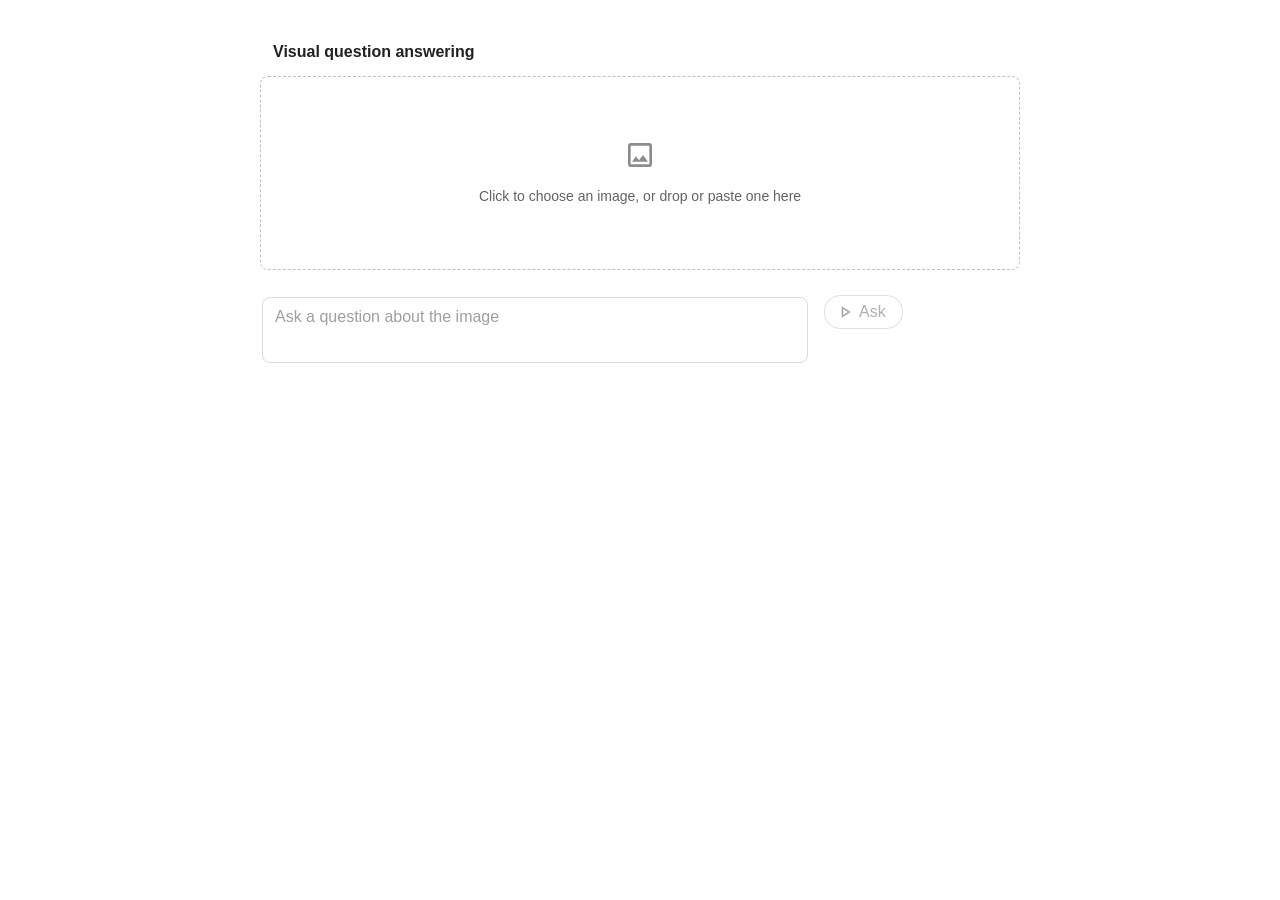
==== vqa/vqa.html @ 967ede76 "Add visual question answering app vqa/vqa.html Based on the generate.html template: load an image (c" ====
<!DOCTYPE html>
<html>

<head>
	<meta charset="utf-8">
	<title>Visual question answering</title>

	<script>
		var widget_spec = {
			placeholder_text: "Ask a question about the image",
			button_text: "Ask",
			progress_text: "Looking at the image",
			progress_blink: "\xa0\xa0. . .",
			min_prompt: 1,
			// Images are downscaled so the longest side is at most this many pixels
			max_image_size: 1536,
		};

		// The image currently loaded in the image panel: { data, mime_type, url }
		var current_image = null;

		var api_spec = {

			// Key: "Generate Web Things"
			// Billing period: No time-limit
			// Project: google.com:grux-shared
			key: "AQ.Ab8RN6LA3ES2CT_M_sCXr3JVZOoAbtEvfa9HnFMpmxYfNQgLqQ",

			// See https://ai.google.dev/gemini-api/docs#rest
			url: "https://generativelanguage.googleapis.com/v1beta/models/gemini-3.5-flash:generateContent",

			// Maximum number of attempts in case of HTTP errors (503, 429, 504)
			retries: 5,
		};

		async function generate_response(widget, is_regenerate = false) {

			const url = api_spec.url + "?key=" + api_spec.key;

			// Each question stays tied to the image it was asked about
			if (!is_regenerate) widget.image = current_image;
			if (!widget.image) {
				widget.output.textContent = "";
				show_error(widget, "Add an image first");
				return;
			}

			var request = {
				"contents": [{
					"parts": [
						{ "inline_data": { "mime_type": widget.image.mime_type, "data": widget.image.data } },
						{ "text": widget.input }
					]
				}],
				"systemInstruction": {
					"parts": [
						{ "text": "Answer the user's question about the image concisely and accurately. Base the answer only on what is visible in the image; if the image does not contain the answer, say so." }
					]
				},
			};
			var error_message = null;
			var response_text = null;

			finish_input(widget);
			if (!widget.div.classList.contains("complete")) {
				widget.div.classList.add("complete");
				var thumbnail = get_new_element("img", "thumbnail");
				thumbnail.src = widget.image.url;
				widget.prompt.appendChild(thumbnail);
				widget.prompt.appendChild(document.createTextNode(widget.input));
			}
			if (widget.tools) widget.tools.classList.add("hidden");
			show_progress(widget);

			for (let i = 0; i < api_spec.retries; i++) {
				try {
					const response = await fetch(url, {
						"method": "POST",
						"headers": { "Content-Type": "application/json" },
						"body": JSON.stringify(request),
					});

					if (!response.ok) {
						if (i < api_spec.retries - 1) {
							let attempt_str = (i >= 2) ? ` (attempt ${i + 1})` : "";
							widget.output.innerHTML = `Error ${response.status}, retrying${attempt_str}<span class="blink">${widget_spec.progress_blink}</span>`;
							await new Promise(resolve => setTimeout(resolve, 1000 * (i + 1)));
							continue;
						}
						throw new Error(`HTTP error - ${response.status}`);
					}

					json_response = await response.json();
					response_text = json_response.candidates?.[0]?.content?.parts?.[0]?.text;
					if (!response_text) throw new Error("Unexpected API response structure");

					error_message = null;
					break;
				}
				catch (error) {
					error_message = "Error fetching Gemini response: " + error.message;
					break;
				}
			}

			hide_progress(widget);

			if (error_message == null) show_results(widget, response_text);
			else {
				show_error(widget, error_message);
				finish_output(widget);
			}

			if (!is_regenerate) {
				add_widget();
			}
		}

		function show_progress(widget) {
			widget.output.classList.remove("error");
			widget.output.innerHTML = widget_spec.progress_text + '<span class="blink">' + widget_spec.progress_blink + '</span>';
		}

		function hide_progress(widget) {
			widget.output.textContent = '';
		}

		function show_results(widget, text) {
			widget.output.textContent = text;
			finish_output(widget);
		}

		function show_error(widget, message = "Error") {
			widget.output.classList.add("error");
			widget.output.textContent = message;
		}

		function get_widget_from_event(event) {
			var widget_div = event.target.closest(".widget");
			return widget_div ? widget_div._widget : null;
		}

		function send_prompt(event) {

			var widget = get_widget_from_event(event);

			widget.input = widget.textarea.value.trim();
			generate_response(widget);
		}

		function listen_to_prompt(event) {

			var widget = get_widget_from_event(event);
			var input = widget.textarea.value.trim();

			if (input.length < widget_spec.min_prompt) widget.generate.classList.add('disabled');
			else widget.generate.classList.remove('disabled');
		}

		function listen_to_typing(event) {

			var textarea = event.target;
			var input = textarea.value.trim();

			if (event.keyCode != 13 || input.length < widget_spec.min_prompt) return;
			send_prompt(event);
		}


		function get_new_element(type, class_name = null) {
			var div = document.createElement(type);
			if (class_name != null) div.classList.add(class_name);
			return div;
		}

		function finish_input(widget) {
			if (widget.textarea) {
				widget.prompt.removeChild(widget.textarea);
				widget.textarea = null;
			}
			if (widget.generate) {
				widget.prompt.removeChild(widget.generate);
				widget.generate = null;
			}
		}

		function finish_output(widget) {
			widget.div.classList.add("complete");
			if (!widget.tools) {
				add_tools(widget);
			} else {
				widget.tools.classList.remove("hidden");
			}
		}

		function add_tools(widget) {
			var regenerate_button = get_new_element("div", "regenerate-button");
			var remove_button = get_new_element("div", "remove-button");
			widget.tools = get_new_element("div", "tools");
			widget.tools.appendChild(regenerate_button);
			widget.tools.appendChild(remove_button);
			widget.prompt.appendChild(widget.tools);
			add_tooltip(regenerate_button, "Regenerate response");
			add_tooltip(remove_button, "Delete prompt and response");
		}

		function add_tooltip(button, text, class_name = null) {

			var tooltip = get_new_element("div", "tooltip");

			if (class_name != null) tooltip.classList.add(class_name);

			tooltip.textContent = text;
			button.appendChild(tooltip);
		}

		function remove_widget(event) {
			var widget = get_widget_from_event(event);
			if (widget) {
				widget.div.remove();
			}
		}

		function add_widget() {
			var widget_layout = document.getElementById("widget-layout");
			var widget = {
				input: null,
				div: get_new_element("div", "widget"),
				prompt: get_new_element("div", "prompt"),
				textarea: get_new_element("textarea"),
				generate: get_new_element("div", "generate-button"),
				output: get_new_element("div", "response"),
				tools: null,
				image: null,
			};

			widget.div._widget = widget;
			widget.generate.classList.add("disabled");

			widget_layout.appendChild(widget.div);

			widget.div.appendChild(widget.prompt);
			widget.prompt.appendChild(widget.textarea);
			widget.prompt.appendChild(widget.generate);

			widget.div.appendChild(widget.output);

			widget.textarea.setAttribute("placeholder", widget_spec.placeholder_text);
			widget.generate.textContent = widget_spec.button_text;

			widget.textarea.focus();
			var layout = document.getElementById("layout");
			layout.scrollTo({ top: layout.scrollHeight, behavior: "smooth" });
		}

		function initialize_widgets() {

			var widget_layout = document.getElementById("widget-layout");

			widget_layout.addEventListener("click", function (event) {
				var target = event.target;
				if (target.closest(".generate-button")) {
					send_prompt(event);
				} else if (target.closest(".remove-button")) {
					remove_widget(event);
				} else if (target.closest(".regenerate-button")) {
					var widget = get_widget_from_event(event);
					if (widget) {
						generate_response(widget, true);
					}
				}
			});

			widget_layout.addEventListener("input", function (event) {
				if (event.target.tagName === "TEXTAREA") {
					listen_to_prompt(event);
				}
			});

			widget_layout.addEventListener("change", function (event) {
				if (event.target.tagName === "TEXTAREA") {
					listen_to_prompt(event);
				}
			});

			widget_layout.addEventListener("keypress", function (event) {
				if (event.target.tagName === "TEXTAREA") {
					listen_to_typing(event);
				}
			});

			initialize_image_panel();
			add_widget();
		}

		// Image panel: click to browse, drag and drop, or paste

		function initialize_image_panel() {

			var panel = document.getElementById("image-panel");
			var file_input = document.getElementById("file-input");

			panel.addEventListener("click", function () { file_input.click(); });
			panel.addEventListener("keydown", function (event) {
				if (event.key === "Enter" || event.key === " ") {
					event.preventDefault();
					file_input.click();
				}
			});
			file_input.addEventListener("change", function () {
				if (file_input.files.length) load_image(file_input.files[0]);
				file_input.value = "";
			});

			panel.addEventListener("dragover", function (event) {
				event.preventDefault();
				panel.classList.add("dragging");
			});
			panel.addEventListener("dragleave", function () {
				panel.classList.remove("dragging");
			});
			panel.addEventListener("drop", function (event) {
				event.preventDefault();
				panel.classList.remove("dragging");
				var file = event.dataTransfer.files[0];
				if (file) load_image(file);
			});

			document.addEventListener("paste", function (event) {
				for (const item of event.clipboardData.items) {
					if (item.type.startsWith("image/")) {
						event.preventDefault();
						load_image(item.getAsFile());
						return;
					}
				}
			});
		}

		function load_image(file) {

			var message = document.getElementById("image-message");

			if (!file.type.startsWith("image/")) {
				message.textContent = "That file isn't an image";
				message.classList.add("error");
				return;
			}

			var source_url = URL.createObjectURL(file);
			var img = new Image();

			img.onload = function () {
				// Downscale large images and re-encode as JPEG to keep requests small
				var scale = Math.min(1, widget_spec.max_image_size / Math.max(img.width, img.height));
				var canvas = document.createElement("canvas");
				canvas.width = Math.round(img.width * scale);
				canvas.height = Math.round(img.height * scale);
				var context = canvas.getContext("2d");
				context.fillStyle = "#fff";
				context.fillRect(0, 0, canvas.width, canvas.height);
				context.drawImage(img, 0, 0, canvas.width, canvas.height);
				URL.revokeObjectURL(source_url);

				var data_url = canvas.toDataURL("image/jpeg", 0.9);
				current_image = {
					data: data_url.split(",")[1],
					mime_type: "image/jpeg",
					url: data_url,
				};

				var preview = document.getElementById("image-preview");
				preview.src = data_url;
				document.getElementById("image-panel").classList.add("loaded");
				message.textContent = "Click, drop or paste to replace the image";
				message.classList.remove("error");

				var textarea = document.querySelector(".widget-layout textarea");
				if (textarea) textarea.focus();
			};

			img.onerror = function () {
				URL.revokeObjectURL(source_url);
				message.textContent = "Couldn't read that image";
				message.classList.add("error");
			};

			img.src = source_url;
		}
	</script>



	<style>
		body {
			margin: 0;
			padding: 0;
			overflow: hidden;
		}

		body,
		textarea {
			font-family: "Google Sans", Arial, sans-serif;
			font-size: 16px;
			line-height: 22px;
			color: #000;
		}

		.page-layout {
			width: 100%;
			height: 100vh;
			overflow-x: hidden;
			overflow-y: scroll;
		}

		.generative-content {
			max-width: 760px;
			margin: 40px auto 80px auto;
			overflow: hidden;
		}

		.widget {
			position: relative;
			border-radius: 8px;
			margin-bottom: 8px;
		}

		.prompt {
			display: grid;
			grid-template-columns: repeat(2, min-content);
			grid-column-gap: 16px;
			margin: 0;
		}

		.widget.complete .prompt {
			display: flex;
			align-items: center;
			column-gap: 8px;
			font-weight: 500;
			color: #3c4043;
			background-color: #ffffff;
			border: 1px solid #bdc1c6;
			padding: 6px 12px;
			border-radius: 8px;
			width: max-content;
			height: max-content;
			min-height: 32px;
			max-width: 520px;
		}

		textarea {
			width: 520px;
			padding: 8px 12px;
			border: 1px solid #dadce0;
			border-radius: 8px;
			outline: none;
			resize: none;
			field-sizing: content;
			min-height: 48px;
			margin-top: 2px;
			margin-left: 1px;
		}

		textarea::placeholder {
			color: #9aa0a6;
		}

		.generate-button {
			display: inline-block;
			height: 32px;
			line-height: 32px;
			padding: 0 16px 0 10px;
			border-radius: 16px;
			white-space: nowrap;
			font-weight: 500;
			color: #5f6368;
			background-color: #c8e9fd;
			border-style: none;
			user-select: none;
			cursor: pointer;
		}

		.generate-button::before {
			content: url("data:image/svg+xml; utf8, <svg width='20' height='20' xmlns='http://www.w3.org/2000/svg'><path d='M6.66663 15.83V4.17L15.83 10L6.67 15.83ZM8.33 12.79L12.71 10L8.33 7.21V12.79Z' fill='black' fill-opacity='0.65'/></svg>");
			position: relative;
			top: 5px;
			margin-right: 4px;
		}

		.generate-button:hover {
			filter: drop-shadow(0px 1px 1px rgba(0, 0, 0, 0.3));
		}

		.generate-button.disabled {
			background-color: #ffffff;
			border: 1px solid #bdc1c6;
			opacity: 0.5;
			pointer-events: none;
		}

		.blink {
			animation: blink 1s step-start infinite;
			font-weight: bold;
		}

		@keyframes blink {
			50% {
				opacity: 0;
			}
		}

		.response {
			margin: 12px 12px;
		}

		.tools {
			display: flex;
			flex-direction: row;
			column-gap: 8px;
			align-items: center;
		}

		.remove-button,
		.regenerate-button {
			position: relative;
			width: 32px;
			height: 32px;
			border-radius: 16px;
			user-select: none;
			cursor: pointer;
		}

		.tooltip {
			visibility: hidden;
			position: absolute;
			z-index: 1;
			top: 125%;
			left: 50%;
			transform: translateX(-50%);
			font-size: 13px;
			line-height: 16px;
			color: #fff;
			background-color: rgba(45, 45, 45, 1);
			border-radius: 4px;
			padding: 4px 8px;
			white-space: nowrap;
			filter: drop-shadow(0px 1px 1px rgba(0, 0, 0, 0.3));
		}

		.remove-button .tooltip {
			/* So tooltip isn't clipped by edge of container */
			left: auto;
			right: -4px;
			transform: none;
		}

		.remove-button:hover .tooltip,
		.regenerate-button:hover .tooltip {
			visibility: visible;
		}

		.remove-button::before {
			content: url("data:image/svg+xml; utf8, <svg width='24' height='24' xmlns='http://www.w3.org/2000/svg'><path d='M7 21C6.45 21 5.97917 20.8042 5.5875 20.4125C5.19583 20.0208 5 19.55 5 19V6H4V4H9V3H15V4H20V6H19V19C19 19.55 18.8042 20.0208 18.4125 20.4125C18.0208 20.8042 17.55 21 17 21H7ZM17 6H7V19H17V6ZM9 17H11V8H9V17ZM13 17H15V8H13V17Z' fill='black' fill-opacity='0.65'/></svg>");
			position: relative;
			top: 4px;
			left: 4px;
		}

		.regenerate-button::before {
			content: url("data:image/svg+xml; utf8, <svg width='24' height='24'  xmlns='http://www.w3.org/2000/svg'><path d='M12 20C9.76667 20 7.875 19.225 6.325 17.675C4.775 16.125 4 14.2333 4 12C4 9.76667 4.775 7.875 6.325 6.325C7.875 4.775 9.76667 4 12 4C13.15 4 14.25 4.2375 15.3 4.7125C16.35 5.1875 17.25 5.86667 18 6.75V4H20V11H13V9H17.2C16.6667 8.06667 15.9375 7.33333 15.0125 6.8C14.0875 6.26667 13.0833 6 12 6C10.3333 6 8.91667 6.58333 7.75 7.75C6.58333 8.91667 6 10.3333 6 12C6 13.6667 6.58333 15.0833 7.75 16.25C8.91667 17.4167 10.3333 18 12 18C13.2833 18 14.4417 17.6333 15.475 16.9C16.5083 16.1667 17.2333 15.2 17.65 14H19.75C19.2833 15.7667 18.3333 17.2083 16.9 18.325C15.4667 19.4417 13.8333 20 12 20Z' fill='black' fill-opacity='0.65'/></svg>");
			position: relative;
			top: 4px;
			left: 4px;
		}

		.remove-button:hover,
		.regenerate-button:hover {
			background-color: #c8e9fd;
		}

		.error {
			font-style: italic;
			color: #c92786;
		}

		.top {
			font-weight: 700;
			color: #202124;
		}

		.page-layout .top {
			margin-left: 12px;
			margin-bottom: 12px;
		}

		.widget,
		.page-layout .top {
			border: 1px solid rgba(0, 0, 0, 0);
		}

		.page-layout {
			scrollbar-width: thin;
		}

		.hidden {
			display: none;
		}

		.image-panel {
			display: flex;
			flex-direction: column;
			align-items: center;
			justify-content: center;
			row-gap: 8px;
			min-height: 160px;
			margin-bottom: 24px;
			padding: 16px;
			border: 1px dashed #bdc1c6;
			border-radius: 8px;
			color: #5f6368;
			cursor: pointer;
			user-select: none;
			outline: none;
		}

		.image-panel:hover,
		.image-panel:focus-visible,
		.image-panel.dragging {
			border-color: #1a73e8;
			background-color: #f1f8fe;
		}

		.image-panel::before {
			content: url("data:image/svg+xml; utf8, <svg width='32' height='32' viewBox='0 0 24 24' xmlns='http://www.w3.org/2000/svg'><path d='M5 21C4.45 21 3.97917 20.8042 3.5875 20.4125C3.19583 20.0208 3 19.55 3 19V5C3 4.45 3.19583 3.97917 3.5875 3.5875C3.97917 3.19583 4.45 3 5 3H19C19.55 3 20.0208 3.19583 20.4125 3.5875C20.8042 3.97917 21 4.45 21 5V19C21 19.55 20.8042 20.0208 20.4125 20.4125C20.0208 20.8042 19.55 21 19 21H5ZM5 19H19V5H5V19ZM6 17H18L14.25 12L11.25 16L9 13L6 17Z' fill='black' fill-opacity='0.45'/></svg>");
		}

		.image-panel.loaded::before {
			content: none;
		}

		.image-panel img {
			display: none;
			max-width: 100%;
			max-height: 360px;
			border-radius: 4px;
		}

		.image-panel.loaded img {
			display: block;
		}

		.image-message {
			font-size: 14px;
		}

		.thumbnail {
			width: 32px;
			height: 32px;
			object-fit: cover;
			border-radius: 4px;
			flex-shrink: 0;
		}

		@media (max-width: 600px) {
			.generative-content {
				margin: 16px;
			}

			.prompt {
				grid-template-columns: 1fr;
				row-gap: 8px;
			}

			textarea {
				width: auto;
				box-sizing: border-box;
			}

			.generate-button {
				justify-self: start;
			}

			.widget.complete .prompt {
				width: auto;
				max-width: none;
			}
		}
	</style>
</head>

<body onload="initialize_widgets()">
	<div class="page-layout" id="layout">
		<div class="generative-content">
			<div class="top">Visual question answering</div>
			<div class="image-panel" id="image-panel" tabindex="0" role="button" aria-label="Add an image">
				<img id="image-preview" alt="Image to ask questions about">
				<div class="image-message" id="image-message">Click to choose an image, or drop or paste one here</div>
			</div>
			<input type="file" id="file-input" accept="image/*" hidden>
			<div class="widget-layout" id="widget-layout"></div>
		</div>
	</div>
</body>

</html>
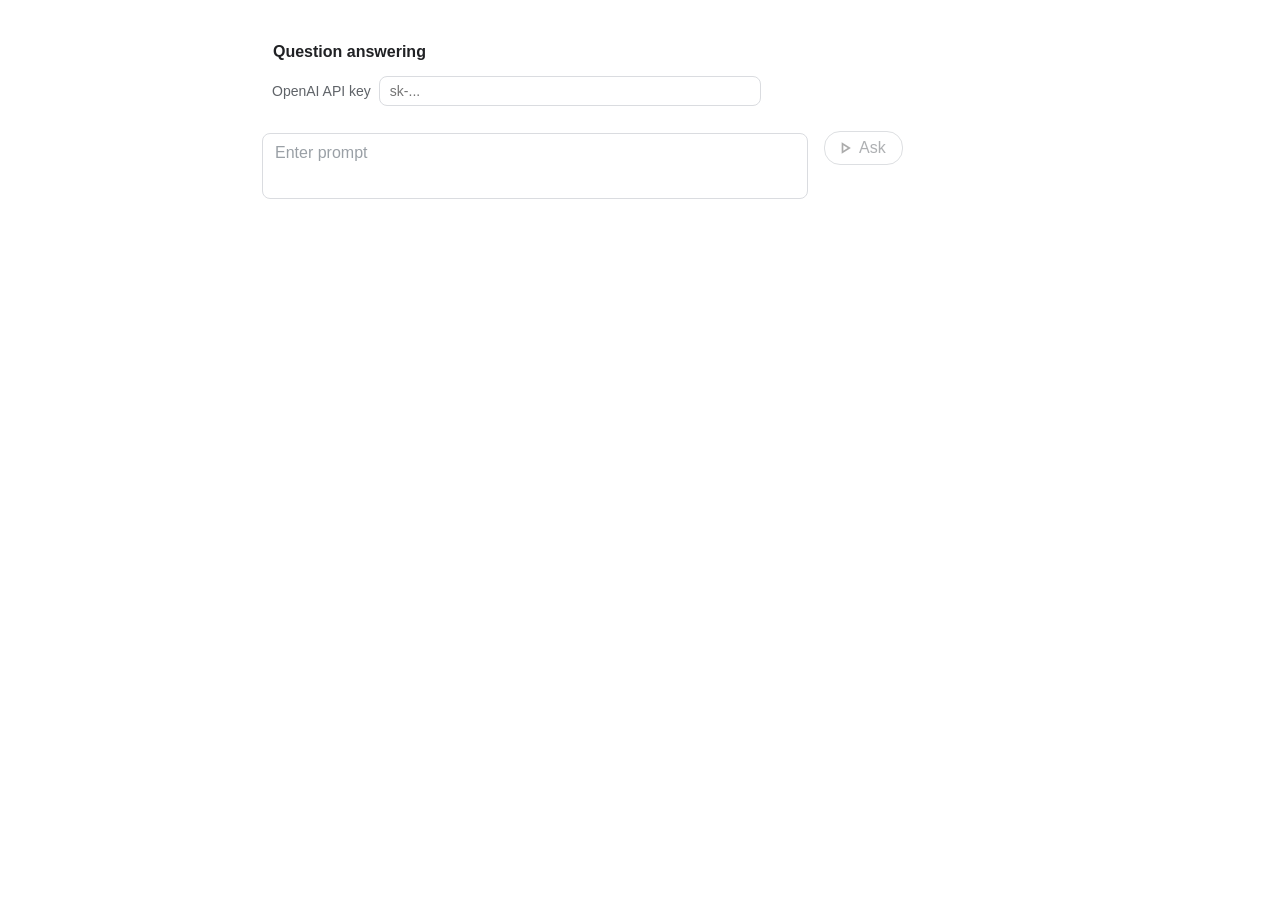
==== commit 1efbceac: "Switch vqa to text prompts using the OpenAI API Remove image input; prompts are sent as text to Open" ====
--- a/vqa/vqa.html
+++ b/vqa/vqa.html
@@ -3,31 +3,26 @@
 
 <head>
 	<meta charset="utf-8">
-	<title>Visual question answering</title>
+	<title>Question answering</title>
 
 	<script>
 		var widget_spec = {
-			placeholder_text: "Ask a question about the image",
+			placeholder_text: "Enter prompt",
 			button_text: "Ask",
-			progress_text: "Looking at the image",
+			progress_text: "Generating response",
 			progress_blink: "\xa0\xa0. . .",
 			min_prompt: 1,
-			// Images are downscaled so the longest side is at most this many pixels
-			max_image_size: 1536,
 		};
 
-		// The image currently loaded in the image panel: { data, mime_type, url }
-		var current_image = null;
-
 		var api_spec = {
 
-			// Key: "Generate Web Things"
-			// Billing period: No time-limit
-			// Project: google.com:grux-shared
-			key: "AQ.Ab8RN6LA3ES2CT_M_sCXr3JVZOoAbtEvfa9HnFMpmxYfNQgLqQ",
-
-			// See https://ai.google.dev/gemini-api/docs#rest
-			url: "https://generativelanguage.googleapis.com/v1beta/models/gemini-3.5-flash:generateContent",
+			// The OpenAI API key is entered on the page and kept in this browser's
+			// localStorage, so it is never committed to the repository
+			key_storage: "vqa_openai_key",
+
+			// See https://platform.openai.com/docs/api-reference/chat/create
+			url: "https://api.openai.com/v1/chat/completions",
+			model: "gpt-5.5",
 
 			// Maximum number of attempts in case of HTTP errors (503, 429, 504)
 			retries: 5,
@@ -35,28 +30,13 @@
 
 		async function generate_response(widget, is_regenerate = false) {
 
-			const url = api_spec.url + "?key=" + api_spec.key;
-
-			// Each question stays tied to the image it was asked about
-			if (!is_regenerate) widget.image = current_image;
-			if (!widget.image) {
-				widget.output.textContent = "";
-				show_error(widget, "Add an image first");
-				return;
-			}
-
+			const key = get_api_key();
 			var request = {
-				"contents": [{
-					"parts": [
-						{ "inline_data": { "mime_type": widget.image.mime_type, "data": widget.image.data } },
-						{ "text": widget.input }
-					]
-				}],
-				"systemInstruction": {
-					"parts": [
-						{ "text": "Answer the user's question about the image concisely and accurately. Base the answer only on what is visible in the image; if the image does not contain the answer, say so." }
-					]
-				},
+				"model": api_spec.model,
+				"messages": [
+					{ "role": "system", "content": "Generate the simplest intelligent response to the user's prompt" },
+					{ "role": "user", "content": widget.input },
+				],
 			};
 			var error_message = null;
 			var response_text = null;
@@ -64,41 +44,52 @@
 			finish_input(widget);
 			if (!widget.div.classList.contains("complete")) {
 				widget.div.classList.add("complete");
-				var thumbnail = get_new_element("img", "thumbnail");
-				thumbnail.src = widget.image.url;
-				widget.prompt.appendChild(thumbnail);
 				widget.prompt.appendChild(document.createTextNode(widget.input));
 			}
 			if (widget.tools) widget.tools.classList.add("hidden");
 			show_progress(widget);
 
+			if (!key) {
+				hide_progress(widget);
+				show_error(widget, "Enter your OpenAI API key above");
+				finish_output(widget);
+				if (!is_regenerate) add_widget();
+				return;
+			}
+
 			for (let i = 0; i < api_spec.retries; i++) {
 				try {
-					const response = await fetch(url, {
+					const response = await fetch(api_spec.url, {
 						"method": "POST",
-						"headers": { "Content-Type": "application/json" },
+						"headers": {
+							"Content-Type": "application/json",
+							"Authorization": "Bearer " + key,
+						},
 						"body": JSON.stringify(request),
 					});
 
 					if (!response.ok) {
-						if (i < api_spec.retries - 1) {
+						// Only rate limits and server errors are worth retrying
+						var retryable = response.status == 429 || response.status >= 500;
+						if (retryable && i < api_spec.retries - 1) {
 							let attempt_str = (i >= 2) ? ` (attempt ${i + 1})` : "";
 							widget.output.innerHTML = `Error ${response.status}, retrying${attempt_str}<span class="blink">${widget_spec.progress_blink}</span>`;
 							await new Promise(resolve => setTimeout(resolve, 1000 * (i + 1)));
 							continue;
 						}
-						throw new Error(`HTTP error - ${response.status}`);
+						var detail = (await response.json().catch(() => null))?.error?.message;
+						throw new Error(`HTTP error - ${response.status}` + (detail ? ": " + detail : ""));
 					}
 
 					json_response = await response.json();
-					response_text = json_response.candidates?.[0]?.content?.parts?.[0]?.text;
+					response_text = json_response.choices?.[0]?.message?.content;
 					if (!response_text) throw new Error("Unexpected API response structure");
 
 					error_message = null;
 					break;
 				}
 				catch (error) {
-					error_message = "Error fetching Gemini response: " + error.message;
+					error_message = "Error fetching OpenAI response: " + error.message;
 					break;
 				}
 			}
@@ -231,7 +222,6 @@
 				generate: get_new_element("div", "generate-button"),
 				output: get_new_element("div", "response"),
 				tools: null,
-				image: null,
 			};
 
 			widget.div._widget = widget;
@@ -289,103 +279,32 @@
 				}
 			});
 
-			initialize_image_panel();
+			initialize_key_panel();
 			add_widget();
 		}
 
-		// Image panel: click to browse, drag and drop, or paste
-
-		function initialize_image_panel() {
-
-			var panel = document.getElementById("image-panel");
-			var file_input = document.getElementById("file-input");
-
-			panel.addEventListener("click", function () { file_input.click(); });
-			panel.addEventListener("keydown", function (event) {
-				if (event.key === "Enter" || event.key === " ") {
-					event.preventDefault();
-					file_input.click();
-				}
+		// API key panel: the key is stored only in this browser
+
+		function get_api_key() {
+			var input = document.getElementById("api-key");
+			return input.value.trim();
+		}
+
+		function initialize_key_panel() {
+
+			var input = document.getElementById("api-key");
+
+			try {
+				input.value = localStorage.getItem(api_spec.key_storage) || "";
+			} catch (error) { }
+
+			input.addEventListener("input", function () {
+				try {
+					var key = input.value.trim();
+					if (key) localStorage.setItem(api_spec.key_storage, key);
+					else localStorage.removeItem(api_spec.key_storage);
+				} catch (error) { }
 			});
-			file_input.addEventListener("change", function () {
-				if (file_input.files.length) load_image(file_input.files[0]);
-				file_input.value = "";
-			});
-
-			panel.addEventListener("dragover", function (event) {
-				event.preventDefault();
-				panel.classList.add("dragging");
-			});
-			panel.addEventListener("dragleave", function () {
-				panel.classList.remove("dragging");
-			});
-			panel.addEventListener("drop", function (event) {
-				event.preventDefault();
-				panel.classList.remove("dragging");
-				var file = event.dataTransfer.files[0];
-				if (file) load_image(file);
-			});
-
-			document.addEventListener("paste", function (event) {
-				for (const item of event.clipboardData.items) {
-					if (item.type.startsWith("image/")) {
-						event.preventDefault();
-						load_image(item.getAsFile());
-						return;
-					}
-				}
-			});
-		}
-
-		function load_image(file) {
-
-			var message = document.getElementById("image-message");
-
-			if (!file.type.startsWith("image/")) {
-				message.textContent = "That file isn't an image";
-				message.classList.add("error");
-				return;
-			}
-
-			var source_url = URL.createObjectURL(file);
-			var img = new Image();
-
-			img.onload = function () {
-				// Downscale large images and re-encode as JPEG to keep requests small
-				var scale = Math.min(1, widget_spec.max_image_size / Math.max(img.width, img.height));
-				var canvas = document.createElement("canvas");
-				canvas.width = Math.round(img.width * scale);
-				canvas.height = Math.round(img.height * scale);
-				var context = canvas.getContext("2d");
-				context.fillStyle = "#fff";
-				context.fillRect(0, 0, canvas.width, canvas.height);
-				context.drawImage(img, 0, 0, canvas.width, canvas.height);
-				URL.revokeObjectURL(source_url);
-
-				var data_url = canvas.toDataURL("image/jpeg", 0.9);
-				current_image = {
-					data: data_url.split(",")[1],
-					mime_type: "image/jpeg",
-					url: data_url,
-				};
-
-				var preview = document.getElementById("image-preview");
-				preview.src = data_url;
-				document.getElementById("image-panel").classList.add("loaded");
-				message.textContent = "Click, drop or paste to replace the image";
-				message.classList.remove("error");
-
-				var textarea = document.querySelector(".widget-layout textarea");
-				if (textarea) textarea.focus();
-			};
-
-			img.onerror = function () {
-				URL.revokeObjectURL(source_url);
-				message.textContent = "Couldn't read that image";
-				message.classList.add("error");
-			};
-
-			img.src = source_url;
 		}
 	</script>
 
@@ -606,59 +525,29 @@
 			display: none;
 		}
 
-		.image-panel {
+		.key-panel {
 			display: flex;
-			flex-direction: column;
 			align-items: center;
-			justify-content: center;
-			row-gap: 8px;
-			min-height: 160px;
-			margin-bottom: 24px;
-			padding: 16px;
-			border: 1px dashed #bdc1c6;
+			column-gap: 8px;
+			margin: 0 12px 24px 12px;
+			font-size: 14px;
+			color: #5f6368;
+		}
+
+		.key-panel input {
+			flex: 1;
+			max-width: 360px;
+			min-width: 0;
+			font-family: inherit;
+			font-size: 14px;
+			padding: 6px 10px;
+			border: 1px solid #dadce0;
 			border-radius: 8px;
-			color: #5f6368;
-			cursor: pointer;
-			user-select: none;
 			outline: none;
 		}
 
-		.image-panel:hover,
-		.image-panel:focus-visible,
-		.image-panel.dragging {
+		.key-panel input:focus {
 			border-color: #1a73e8;
-			background-color: #f1f8fe;
-		}
-
-		.image-panel::before {
-			content: url("data:image/svg+xml; utf8, <svg width='32' height='32' viewBox='0 0 24 24' xmlns='http://www.w3.org/2000/svg'><path d='M5 21C4.45 21 3.97917 20.8042 3.5875 20.4125C3.19583 20.0208 3 19.55 3 19V5C3 4.45 3.19583 3.97917 3.5875 3.5875C3.97917 3.19583 4.45 3 5 3H19C19.55 3 20.0208 3.19583 20.4125 3.5875C20.8042 3.97917 21 4.45 21 5V19C21 19.55 20.8042 20.0208 20.4125 20.4125C20.0208 20.8042 19.55 21 19 21H5ZM5 19H19V5H5V19ZM6 17H18L14.25 12L11.25 16L9 13L6 17Z' fill='black' fill-opacity='0.45'/></svg>");
-		}
-
-		.image-panel.loaded::before {
-			content: none;
-		}
-
-		.image-panel img {
-			display: none;
-			max-width: 100%;
-			max-height: 360px;
-			border-radius: 4px;
-		}
-
-		.image-panel.loaded img {
-			display: block;
-		}
-
-		.image-message {
-			font-size: 14px;
-		}
-
-		.thumbnail {
-			width: 32px;
-			height: 32px;
-			object-fit: cover;
-			border-radius: 4px;
-			flex-shrink: 0;
 		}
 
 		@media (max-width: 600px) {
@@ -691,12 +580,11 @@
 <body onload="initialize_widgets()">
 	<div class="page-layout" id="layout">
 		<div class="generative-content">
-			<div class="top">Visual question answering</div>
-			<div class="image-panel" id="image-panel" tabindex="0" role="button" aria-label="Add an image">
-				<img id="image-preview" alt="Image to ask questions about">
-				<div class="image-message" id="image-message">Click to choose an image, or drop or paste one here</div>
+			<div class="top">Question answering</div>
+			<div class="key-panel">
+				<label for="api-key">OpenAI API key</label>
+				<input type="password" id="api-key" placeholder="sk-..." autocomplete="off" spellcheck="false">
 			</div>
-			<input type="file" id="file-input" accept="image/*" hidden>
 			<div class="widget-layout" id="widget-layout"></div>
 		</div>
 	</div>
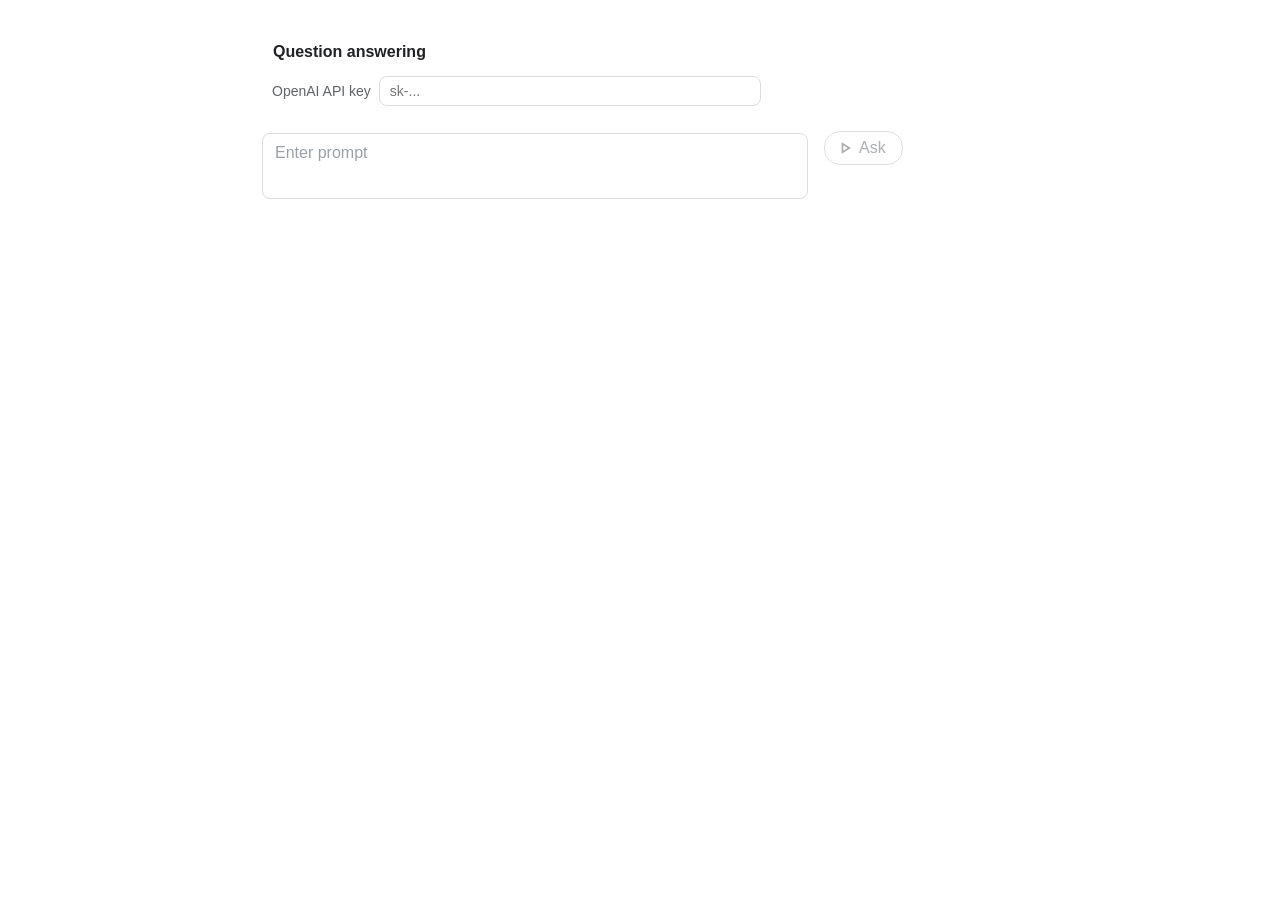
==== commit 681f5df3: "Explain likely causes when an OpenAI request fails with a network error OpenAI's error responses car" ====
--- a/vqa/vqa.html
+++ b/vqa/vqa.html
@@ -90,6 +90,11 @@
 				}
 				catch (error) {
 					error_message = "Error fetching OpenAI response: " + error.message;
+					// OpenAI's error responses carry no CORS headers, so the browser hides
+					// them and fetch only reports a network failure
+					if (error instanceof TypeError) {
+						error_message += ". OpenAI most likely rejected the request: check that the API key is correct, that your account has billing set up, and that it can use the model " + api_spec.model + ".";
+					}
 					break;
 				}
 			}
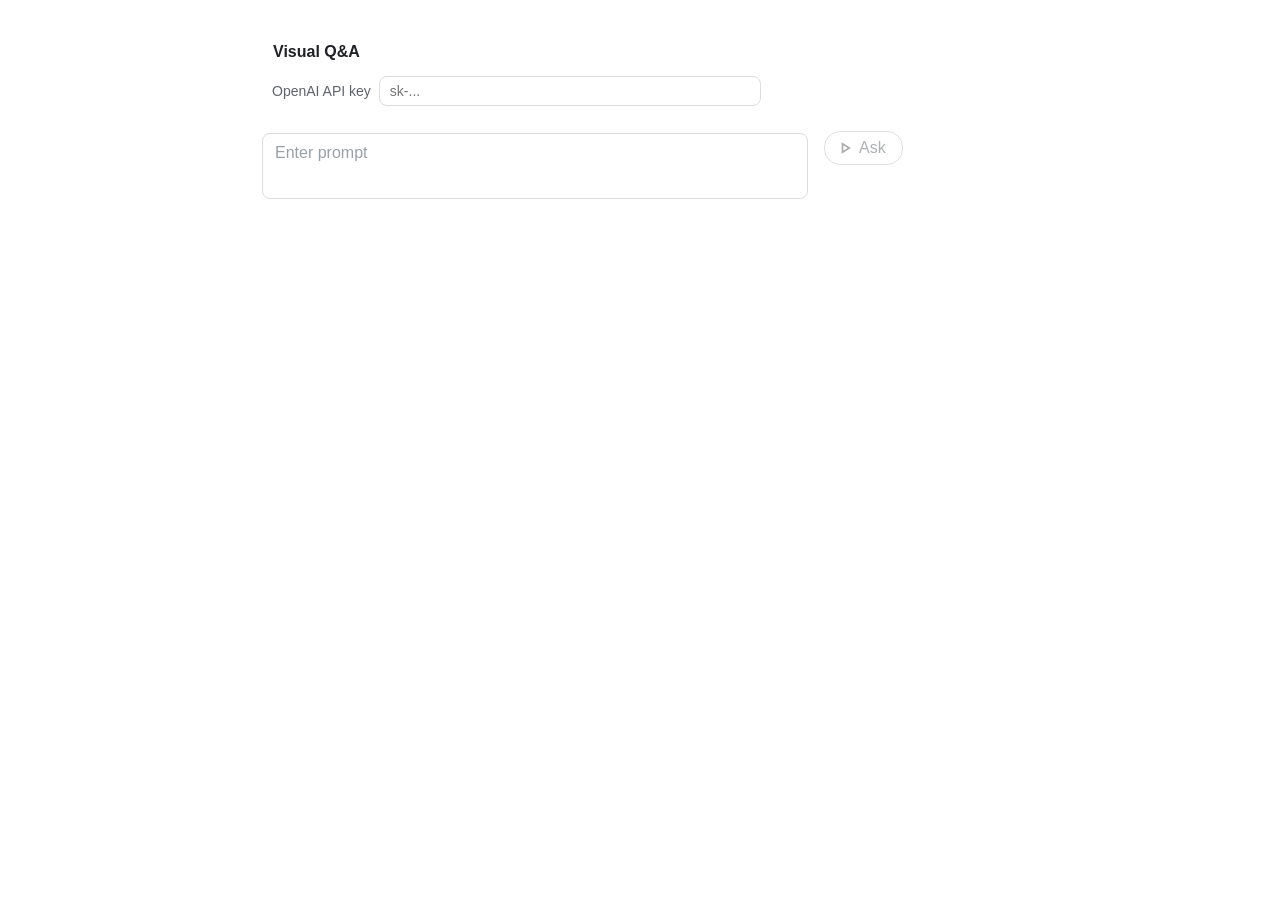
==== commit 0b898f00: "Update vqa.html" ====
--- a/vqa/vqa.html
+++ b/vqa/vqa.html
@@ -3,7 +3,7 @@
 
 <head>
 	<meta charset="utf-8">
-	<title>Question answering</title>
+	<title>Visual Q&A</title>
 
 	<script>
 		var widget_spec = {
@@ -585,7 +585,7 @@
 <body onload="initialize_widgets()">
 	<div class="page-layout" id="layout">
 		<div class="generative-content">
-			<div class="top">Question answering</div>
+			<div class="top">Visual Q&A</div>
 			<div class="key-panel">
 				<label for="api-key">OpenAI API key</label>
 				<input type="password" id="api-key" placeholder="sk-..." autocomplete="off" spellcheck="false">
